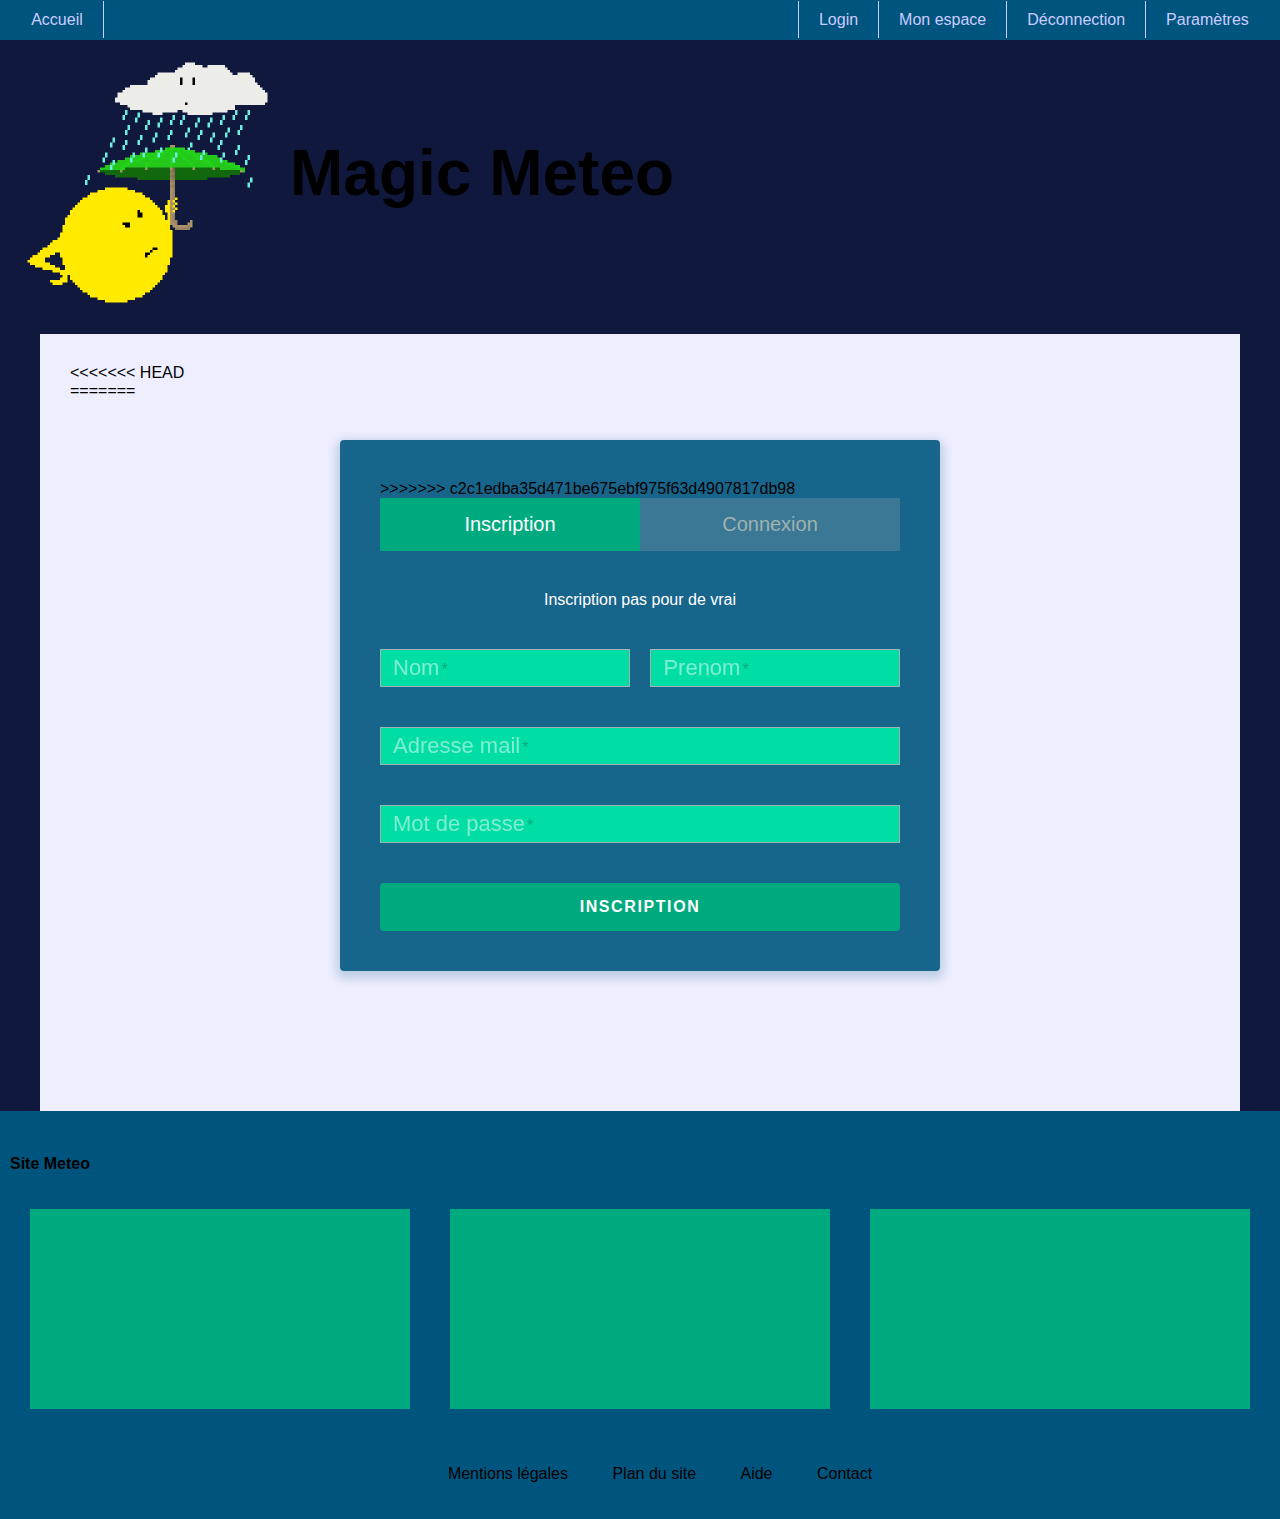
==== login.html @ 77075fa2 "js background" ====
<!DOCTYPE html>
<html>
    <head>
        <meta charset="utf-8">
        <link href='css/style.css' rel='stylesheet' type='text/css'>
        <title>Magic Meteo</title>
        
        
    </head>
    <body>
        <header>
            <nav class="topNavbar">
                <ul>
                    <li><a href="index.html">Accueil</a></li>
                    <li><a href="login.html">Login</a>
                        <form class="loginForm" method="post" action="">
                            <label for="user">Utilisateur</label>
                            <input id="user" type="text" name="user" placeholder="Votre identifiant">
                            <label for="password">Mot de passe</label>
                            <input id="password" type="password" name="password" placeholder="Votre mot de passe">
                            <input type="submit" value="OK">
                        </form>
                    </li>
                    <li><a href="user.html">Mon espace</a></li>
                    <li><a href="index.html">Déconnection</a></li>
                    <li><a href="#">Paramètres</a></li>
                </ul>
            </nav>
            <div class="headerContent">
                <div class="headerLogo"><a href="index.html"><img src='img/logo-meteo.png' alt='logo Magic Meteo'></a></div>
                <div class="headerTitle"><h1>Magic Meteo</h1></div>
            </div>
        </header>
        <section class="container">
<<<<<<< HEAD
            <div class="contentPage"> 
                <div class="form1">
=======
            <div class="contentPage loginContentPage"> 
                <div class="form">
>>>>>>> c2c1edba35d471be675ebf975f63d4907817db98
                    <ul class="tab_group">
                        <li id="inscription" class="tab active"><a>Inscription</a></li>
                        <li id="connexion"><a>Connexion</a></li>
                    </ul>
                    <div class=""tab_content>
                        <div id="signUp">
                            <h1>Inscription pas pour de vrai</h1>
                            <form action="" method="post">
                                <div class="top_row">
                                    <div class="field_wrap">
                                        <label>Nom<span class="req">*</span></label>
                                        <input type="text" required autocomplete="off"/>
                                    </div>
                                    <div class="field_wrap">
                                        <label>Prenom<span class="req">*</span></label>
                                        <input type="text" required autocomplete="off" />
                                    </div>
                                </div>
                                <div class="field_wrap">
                                   <label>Adresse mail<span class="req">*</span>
                                    </label>
                                    <input type="email"required autocomplete="off"/>
                                </div>
                                <div class="field_wrap">
                                    <label>Mot de passe<span class="req">*</span></label>
                                    <input type="text" required autocomplete="off" />
                                </div>
                                <input type="submit" class="button button_block" value="Inscription">
                            </form>
                        </div>
                        <div id="logIn">
                            <h1>Connection pas pour de vrai</h1>
                            <form action="" method="post">
                                <div class="field_wrap">
                                    <label>Adresse mail<span class="req">*</span></label>
                                    <input>
                                </div>
                                <div class="field_wrap">
                                    <label>Mot de passe<span class="req">*</span></label>
                                    <input>
                                </div>

                                <p class="oubli"><a href="#">mot de passe oublié?</a></p>

                                <input class="button button_block" type="submit" value="Connexion">
                                
                            </form>
                        </div>
                    </div>
                </div>

            </div>
        </section>
        
        <footer>

            <div class="footerHead">    

                <div class="footerLogo"><img src=""></div>
                <div class="footerTitle"><h3>Site Meteo</h3></div>
            </div>

            <div class="footerContent">
                <div class="footer"></div>
                <div class="footer"></div>
                <div class="footer"></div>
            </div>


            <div class="footerFooter">
                <nav class="menuFooter">
                    <ul>
                        <li><a href="">Mentions légales</a></li>
                        <li><a href="">Plan du site</a></li>
                        <li><a href="">Aide</a></li>
                        <li><a href="">Contact</a></li>
                    </ul>
                </nav>
            </div>


        </footer>
        
        <script type="text/javascript" src="js/background.js"></script>
        <script type="text/javascript" src="js/script.js"></script>
        <script type="text/javascript" src="js/login.js"></script>
        
    </body>
<script src="js/script.js"></script>
</html>
---- css/style.css ----
@charset "UTF-8";
/*navbars*/
/*polices*/
/*boutons*/
/*fond body*/
/*palette couleurs*/
/*formatage du contenu*/
/*variables login Content*/
buttons, input[type=submit], #geoLocButton {
  border-radius: 5px;
  background-color: #00aa7f;
  color: #32324c;
  padding: 8px;
  border: none;
  cursor: pointer;
}

buttons:hover,
input[type=submit]:hover,
#geoLocButton:hover {
  background-color: #36edbe;
}

* {
  box-sizing: border-box;
  font-family: arial;
  font-size: 16px;
}

body {
  margin: 0;
}

/*header*/
.topNavbar {
  width: 100%;
  margin: 0;
  margin-top: 0;
}
.topNavbar ul {
  background-color: #00557f;
  padding: 0.7em;
  margin: 0;
  display: flex;
  list-style-type: none;
  justify-content: flex-end;
}
.topNavbar ul li:first-child {
  margin-right: auto;
}
.topNavbar ul li:first-child a {
  border-left: none;
  border-right: 1px solid #ccf;
}
.topNavbar ul li a {
  color: #ccf;
  padding: 10px 20px;
  margin: 5px 0;
  border-left: 1px solid #ccf;
  text-decoration: none;
}
.topNavbar ul li form {
  position: absolute;
  top: 3.6em;
  right: 35em;
  background-color: #00557f;
  padding: 5px;
  font-size: 0.7em;
  border-bottom-left-radius: 6px;
  border-bottom-right-radius: 6px;
  display: none;
}
.topNavbar ul li form label,
.topNavbar ul li form input {
  display: block;
  margin: 6px 5px;
}
.topNavbar ul li form input[type=submit] {
  position: relative;
  left: 70%;
}
.topNavbar ul li form span {
  display: block;
  margin: 5px 0 8px 0;
  text-align: right;
}
.topNavbar ul li form span a {
  border: 1px solid #ccf;
  padding: 3px;
}
.topNavbar ul li:nth-child(2):hover form {
  display: block;
}

/*bannière */
.headerContent {
  width: 1300px;
  display: flex;
  justify-content: flex-start;
  margin: 0 auto;
}
.headerContent .headerTitle h1 {
  margin: 1.5em 0;
  font-size: 4em;
}
.headerContent .headerLogo img {
  width: 250px;
  height: auto;
  margin: 20px;
}

/*conteneur principal page*/
.container {
  background-color: #eef;
  width: 1200px;
  margin: 0 auto;
  padding: 30px 30px 100px 30px;
}

/*recherche simple - conteneur principal*/
.simpleSearch {
  display: flex;
  width: 90%;
  margin: 0 auto 20px auto;
  background-color: #fff;
  padding: 20px;
  border-radius: 8px;
  box-shadow: 2px 2px 10px #0003;
}
.simpleSearch .simpleSearchForm {
  background-color: #ccf;
  width: 200px;
  padding: 10px;
}
.simpleSearch .simpleSearchForm form input, .simpleSearch .simpleSearchForm form label {
  width: 100%;
  margin: 10px 0;
}
.simpleSearch .tab_wrapper {
  display: flex;
  width: 100%;
}
.simpleSearch .tab_wrapper .tab {
  flex: 1;
  background-color: #eee;
  margin: 0 2px;
  border: 1px solid #ccc;
  border-radius: 3px;
  cursor: pointer;
}
.simpleSearch .tab_wrapper .tab h6 {
  display: block;
  border-bottom: 1px solid #bbb;
  margin: 0;
  padding: 3px;
  text-align: center;
}
.simpleSearch .tab_wrapper .tab .tab-body {
  border-bottom: 1px solid #bbb;
  padding: 15px;
}
.simpleSearch .tab_wrapper .tab .tab-body img {
  width: 80px;
  display: block;
  margin: 0 auto;
}
.simpleSearch .tab_wrapper .tab span {
  display: block;
  text-align: center;
  padding: 3px 0;
}
.simpleSearch .tab_wrapper .tab .tmpMax {
  color: red;
  border-bottom: 1px solid #bbb;
}
.simpleSearch .tab_wrapper .tab .tmpMin {
  color: blue;
}
.simpleSearch .tab_wrapper .tab:hover, .simpleSearch .tab_wrapper .active {
  box-shadow: 0 4px 8px #000a;
  flex: 1.5;
}

/*details recherche simple*/
.simpleSearchDetails {
  background-color: #fff;
  border-radius: 8px;
  box-shadow: 2px 2px 10px #0003;
  padding: 20px;
  width: 90%;
  margin: 0 auto;
}
.simpleSearchDetails .detailsHeader {
  display: block;
}
.simpleSearchDetails .detailsHeader h5 {
  padding: 5px 0;
  margin: 0;
  font-size: 1.5em;
}
.simpleSearchDetails .detailsWrapper {
  display: flex;
}
.simpleSearchDetails .detailsWrapper .dayPart {
  background-color: #00557f;
  flex: 20%;
  margin: 0 2px;
  border-radius: 4px;
  cursor: pointer;
}
.simpleSearchDetails .detailsWrapper .dayPart h6 {
  text-align: center;
}
.simpleSearchDetails .detailsWrapper .dayPart .icone {
  padding: 10px 0;
}
.simpleSearchDetails .detailsWrapper .dayPart .icone img {
  width: 80px;
  display: block;
  margin: 0 auto;
}
.simpleSearchDetails .detailsWrapper .dayPart .details {
  visibility: hidden;
}
.simpleSearchDetails .detailsWrapper .dayPart .detailsTmp {
  display: flex;
  justify-content: space-between;
  padding: 10px 0;
}
.simpleSearchDetails .detailsWrapper .dayPart .detailsTmp span {
  background-color: #fff9;
  font-weight: bold;
  padding: 8px;
  margin: 0 6px;
  border-radius: 20px;
}
.simpleSearchDetails .detailsWrapper .dayPart .detailsTmp .detailsMaxTmp {
  color: red;
}
.simpleSearchDetails .detailsWrapper .dayPart .detailsTmp .detailsMinTmp {
  color: blue;
}
.simpleSearchDetails .detailsWrapper .active {
  background-color: #00aa7f;
  flex: 60%;
  box-shadow: 0 4px 8px #000b;
}
.simpleSearchDetails .detailsWrapper .active .icone img {
  width: 100px;
}
.simpleSearchDetails .detailsWrapper .active .details {
  display: flex;
  visibility: visible;
}
.simpleSearchDetails .detailsWrapper .active .details span {
  flex: 1;
  border-bottom: 1px solid #0005;
  border-top: 1px solid #0005;
  padding: 6px 0;
  text-align: center;
  background-color: #fff2;
}
.simpleSearchDetails .detailsWrapper .active .details span:first-child {
  flex: 1.5;
}
.simpleSearchDetails .detailsWrapper .active .details span + span {
  border-left: 1px solid #0002;
}
.simpleSearchDetails .detailsWrapper h6 {
  padding: 8px 0;
  margin: 0;
  background-color: #fffb;
  border-bottom: 1px solid #000b;
}

/*recherche sur carte - conteneur principal*/
.searchMapCont {
  display: flex;
  margin: 40px auto;
  width: 90%;
  justify-content: space-between;
  background-color: #fff;
  border-radius: 8px;
  padding: 20px;
  box-shadow: 2px 2px 10px #0003;
}

/*formulaire d'options recherche sur carte*/
.searchMap {
  overflow: hidden;
  width: 500px;
  height: 500px;
  position: relative;
}
.searchMap img {
  width: 100%;
  height: 100%;
  position: absolute;
}

.searchMapForm .searchMapOptionsForm {
  background-color: #ccf;
  padding: 20px;
  display: flex;
  flex-direction: column;
  justify-content: space-around;
  height: 100%;
}
.searchMapForm .searchMapOptionsForm label, .searchMapForm .searchMapOptionsForm input {
  display: block;
  width: 100%;
  padding: 8px;
}
.searchMapForm .searchMapOptionsForm .dataTypeSearchCont {
  display: block;
  flex: 1;
}
.searchMapForm .searchMapOptionsForm .dataTypeSearchCont #dataTypeList {
  list-style-type: none;
  padding: 0;
}
.searchMapForm .searchMapOptionsForm .dataTypeSearchCont #dataTypeList a {
  text-decoration: none;
  color: #ccf;
  background-color: #00557f;
  display: block;
  padding: 8px;
  cursor: pointer;
}
.searchMapForm .searchMapOptionsForm .dataTypeSearchCont #dataTypeList li + li > a {
  border-top: 1px solid #ccf;
}
.searchMapForm .searchMapOptionsForm .searchCityCont {
  flex: 1;
  display: block;
}
.searchMapForm .searchMapOptionsForm .searchCityCont input {
  margin: 0 0 5px 0;
}
.searchMapForm .searchMapOptionsForm .searchGeolocCont {
  flex: 1;
  display: flex;
  justify-content: space-around;
  align-items: center;
}
.searchMapForm .searchMapOptionsForm .searchGeolocCont img {
  width: 50px;
  height: 60px;
}
.searchMapForm .searchMapOptionsForm .searchGeolocCont #geoLocButton {
  display: block;
  margin: 0 8px;
}
.searchMapForm .searchMapOptionsForm .submitCont {
  flex: 1;
  display: flex;
  align-items: center;
}

/*actualités*/
.actuContainer {
  display: grid;
  grid-template-columns: 3fr 1fr;
  grid-template-rows: 200px 200px;
  grid-gap: 20px;
  width: 90%;
  margin: 0 auto;
}
.actuContainer .actu {
  position: relative;
  background-color: #fff;
  border-radius: 8px;
  box-shadow: 2px 2px 10px #0003;
  padding: 8px;
}
.actuContainer .actuBig {
  grid-column: 1/4;
  grid-row: 1/3;
  padding: 15px;
  display: flex;
}
.actuContainer .actuBig .actuImg {
  flex: 1.4;
  width: 450px;
  overflow: hidden;
  border-radius: 5px;
}
.actuContainer .actuBig .actuImg img {
  position: relative;
  height: 100%;
  right: calc(100% / 2 - 225px);
}
.actuContainer .actuBig .articleExtrait {
  position: relative;
  flex: 1;
  padding: 20px;
  text-align: justify;
}
.actuContainer .actuSmall {
  grid-column: 4/5;
}
.actuContainer .actuSmall .actuImg {
  height: 100px;
  width: 200px;
  overflow: hidden;
}
.actuContainer .actuSmall .actuImg img {
  position: relative;
}

/*footer*/
footer {
  display: block;
  background-color: #00557f;
  padding: 10px 10px 0 10px;
  width: 100%;
}
footer .footerContent {
  display: flex;
  justify-content: center;
}
footer .footerContent .footer {
  margin: 20px;
  flex: 30%;
  height: 200px;
  background-color: #00aa7f;
}
@media (max-width: 600px) {
  footer .footerContent {
    flex-direction: column;
  }
}
footer .footerFooter {
  display: flex;
  justify-content: center;
}
footer .footerFooter ul li {
  list-style: none;
  display: inline-block;
  font-size: 14px;
  margin: 20px;
}
footer .footerFooter ul li a {
  color: inherit;
  text-decoration: none;
}

/*Login page*/
.loginContentPage {
  /*Design boutons*/
  /*Appartion/disparition*/
}
.loginContentPage a {
  text-decoration: none;
  color: #00aa7f;
  transition: 0.5s ease;
}
.loginContentPage a:hover {
  color: #004433;
}
.loginContentPage .form {
  /*design form*/
  background: rgba(0, 85, 127, 0.9);
  padding: 40px;
  max-width: 600px;
  margin: 40px auto;
  border-radius: 4px;
  box-shadow: 0 4px 10px 4px rgba(0, 85, 127, 0.2);
}
.loginContentPage .tab_group {
  list-style: none;
  padding: 0;
  margin: 0 0 40px 0;
}
.loginContentPage .tab_group:after {
  content: "";
  display: table;
  clear: both;
}
.loginContentPage .tab_group li a {
  display: block;
  text-decoration: none;
  padding: 15px;
  background: rgba(160, 179, 176, 0.25);
  color: #a0b3b0;
  font-size: 20px;
  float: left;
  width: 50%;
  text-align: center;
  cursor: pointer;
  transition: 0.5s ease;
}
.loginContentPage .tab_group li a:hover {
  background: #00dda5;
  color: #ffffff;
}
.loginContentPage .tab_group .active a {
  background: #00aa7f;
  color: #ffffff;
}
.loginContentPage .tab_content > div:last-child {
  display: none;
}
.loginContentPage h1 {
  text-align: center;
  color: #ffffff;
  font-weight: 300;
  margin: 0 0 40px;
}
.loginContentPage label {
  position: absolute;
  transform: translateY(6px);
  left: 13px;
  color: rgba(255, 255, 255, 0.5);
  transition: all 0.25s ease;
  -webkit-backface-visibility: hidden;
  pointer-events: none;
  font-size: 22px;
}
.loginContentPage label .req {
  margin: 2px;
  color: #00aa7f;
}
.loginContentPage label.active {
  transform: translateY(50px);
  left: 2px;
  font-size: 14px;
}
.loginContentPage label.active .req {
  opacity: 0;
}
.loginContentPage label.highlight {
  color: #ffffff;
}
.loginContentPage input, .loginContentPage textarea {
  font-size: 22px;
  display: block;
  width: 100%;
  height: 100%;
  padding: 5px 10px;
  background: #00dda5;
  background-image: none;
  border: 1px solid #a0b3b0;
  color: #ffffff;
  border-radius: 0;
  transition: border-color 0.25s ease, box-shadow 0.25s ease;
}
.loginContentPage input:focus, .loginContentPage textarea:focus {
  outline: 0;
  border-color: #bc7d00;
}
.loginContentPage textarea {
  border: 2px solid #a0b3b0;
  resize: vertical;
}
.loginContentPage .field_wrap {
  position: relative;
  margin-bottom: 40px;
}
.loginContentPage .top_row:after {
  content: "";
  display: table;
  clear: both;
}
.loginContentPage .top_row > div {
  float: left;
  width: 48%;
  margin-right: 4%;
}
.loginContentPage .top_row > div:last-child {
  margin: 0;
}
.loginContentPage .button {
  border: 0;
  outline: none;
  border-radius: 4px;
  padding: 15px 0;
  font-size: 1rem;
  font-weight: 600;
  text-transform: uppercase;
  letter-spacing: 0.1em;
  background: #00aa7f;
  color: #ffffff;
  transition: all 0.5s ease;
  -webkit-appearance: none;
  cursor: pointer;
}
.loginContentPage .button:hover, .loginContentPage .button:focus {
  background: #004433;
}
.loginContentPage .button_block {
  display: block;
  width: 100%;
}
.loginContentPage .oubli {
  margin-top: -20px;
  text-align: right;
}
.loginContentPage #signUp {
  display: block;
}
.loginContentPage #logIn {
  display: none;
}

/*# sourceMappingURL=style.css.map */
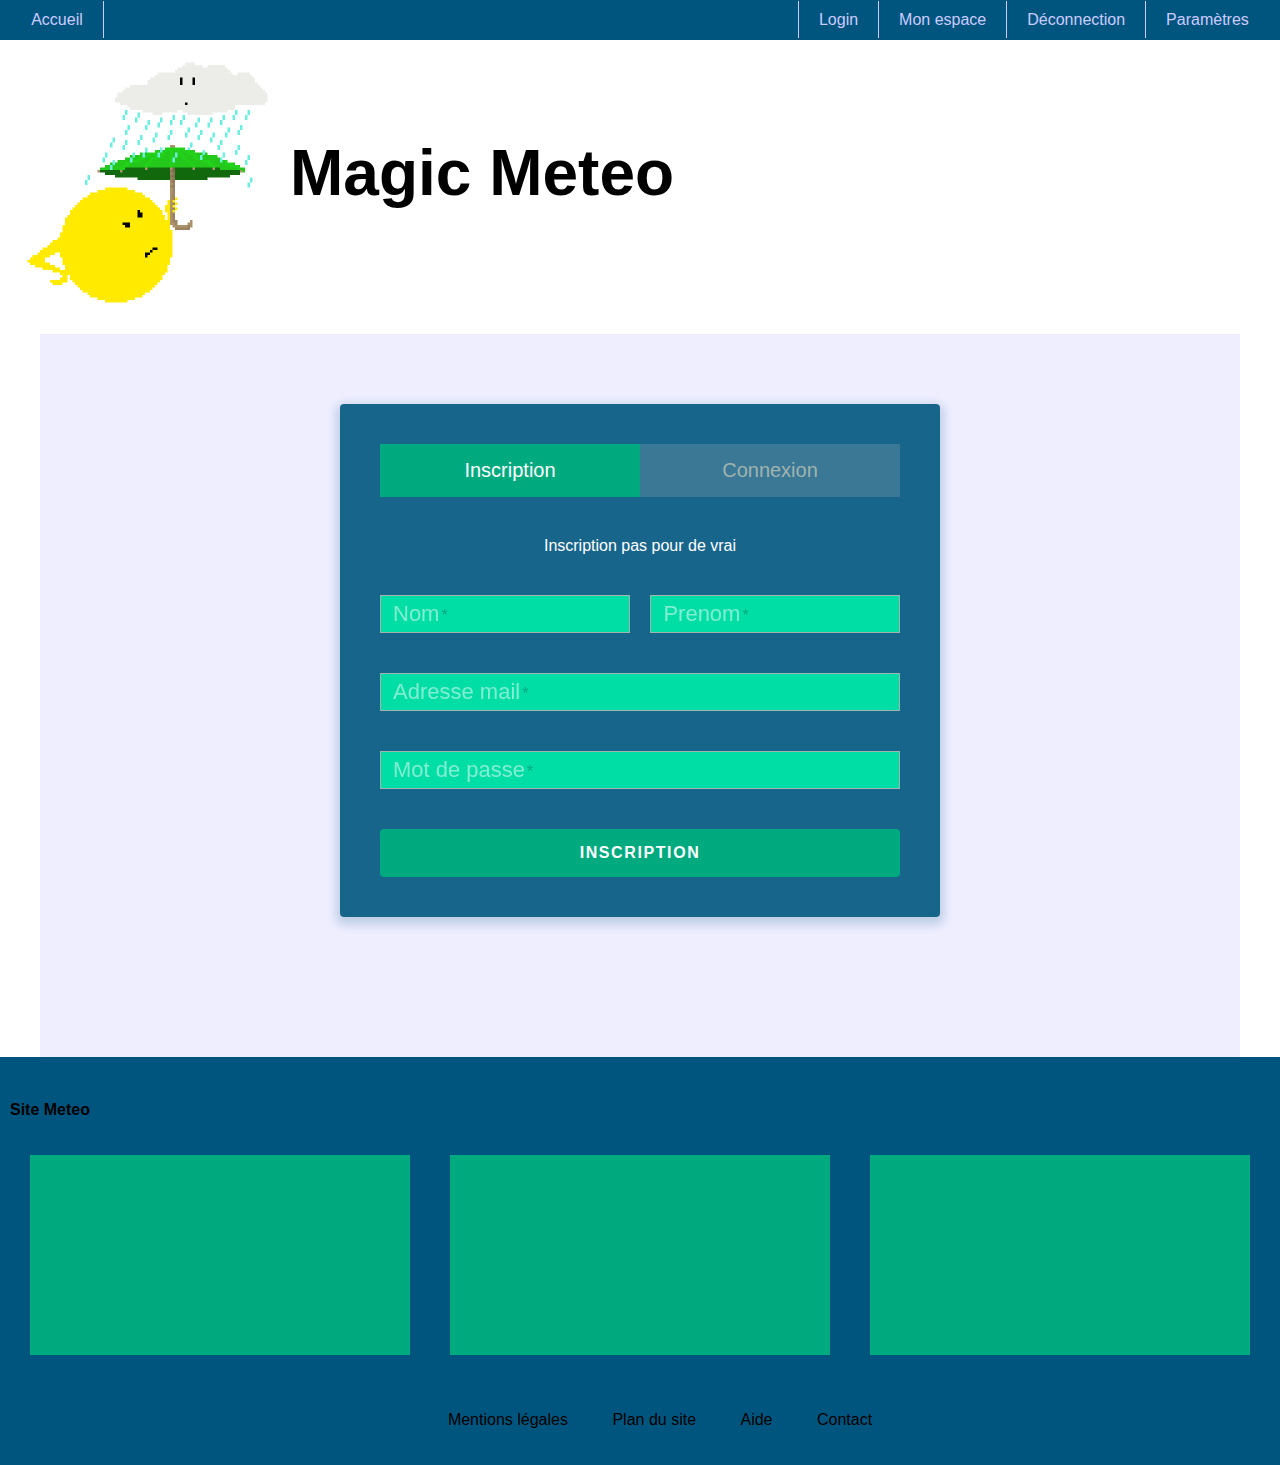
==== commit 94f3a672: "affichage resultats sur carte" ====
--- a/login.html
+++ b/login.html
@@ -32,15 +32,10 @@
             </div>
         </header>
         <section class="container">
-<<<<<<< HEAD
-            <div class="contentPage"> 
-                <div class="form1">
-=======
             <div class="contentPage loginContentPage"> 
                 <div class="form">
->>>>>>> c2c1edba35d471be675ebf975f63d4907817db98
                     <ul class="tab_group">
-                        <li id="inscription" class="tab active"><a>Inscription</a></li>
+                        <li id="inscription" class="active"><a>Inscription</a></li>
                         <li id="connexion"><a>Connexion</a></li>
                     </ul>
                     <div class=""tab_content>
@@ -121,11 +116,10 @@
 
 
         </footer>
+    
         
-        <script type="text/javascript" src="js/background.js"></script>
-        <script type="text/javascript" src="js/script.js"></script>
         <script type="text/javascript" src="js/login.js"></script>
         
     </body>
-<script src="js/script.js"></script>
+<!--<script src="js/script.js"></script>-->
 </html>
--- a/css/style.css
+++ b/css/style.css
@@ -3,6 +3,7 @@
 /*polices*/
 /*boutons*/
 /*fond body*/
+/*bleu font carte*/
 /*palette couleurs*/
 /*formatage du contenu*/
 /*variables login Content*/
@@ -291,11 +292,66 @@
   width: 500px;
   height: 500px;
   position: relative;
+  background-color: #bcf;
 }
 .searchMap img {
   width: 100%;
   height: 100%;
   position: absolute;
+}
+.searchMap .dataGridCont {
+  position: absolute;
+  width: 100%;
+  height: 100%;
+  display: Grid;
+  grid-template-columns: 1fr 1fr 1fr 1fr;
+  grid-template-rows: 1fr 1fr 1fr 1fr;
+}
+.searchMap .dataGridCont .dataGrid {
+  position: relative;
+}
+.searchMap .dataGridCont .dataGrid .prevGrid img {
+  width: 50px;
+  height: 50px;
+  position: relative;
+  top: 25px;
+  margin: 0 auto;
+  display: block;
+}
+.searchMap .dataGridCont .dataGrid .tempGrid {
+  display: none;
+}
+.searchMap .dataGridCont .dataGrid .tempGrid .tmpVal {
+  font-size: 1.3em;
+  font-weight: bold;
+  color: #66a;
+  margin: 20px auto;
+  display: block;
+  width: 30px;
+  background-color: #fff9;
+  border-radius: 8px;
+  box-shadow: 0 0 10px #fff;
+  text-align: center;
+}
+.searchMap .dataGridCont .dataGrid .windGrid {
+  display: none;
+  justify-content: space-around;
+  width: 50%;
+  height: 100%;
+  align-items: center;
+  margin: 0 auto;
+}
+.searchMap .dataGridCont .dataGrid .windGrid img {
+  width: 40px;
+  height: 40px;
+  display: block;
+  position: relative;
+}
+.searchMap .dataGridCont .dataGrid .windGrid .windVal {
+  display: inline-block;
+  position: relative;
+  font-size: 1.2em;
+  color: #00b;
 }
 
 .searchMapForm .searchMapOptionsForm {
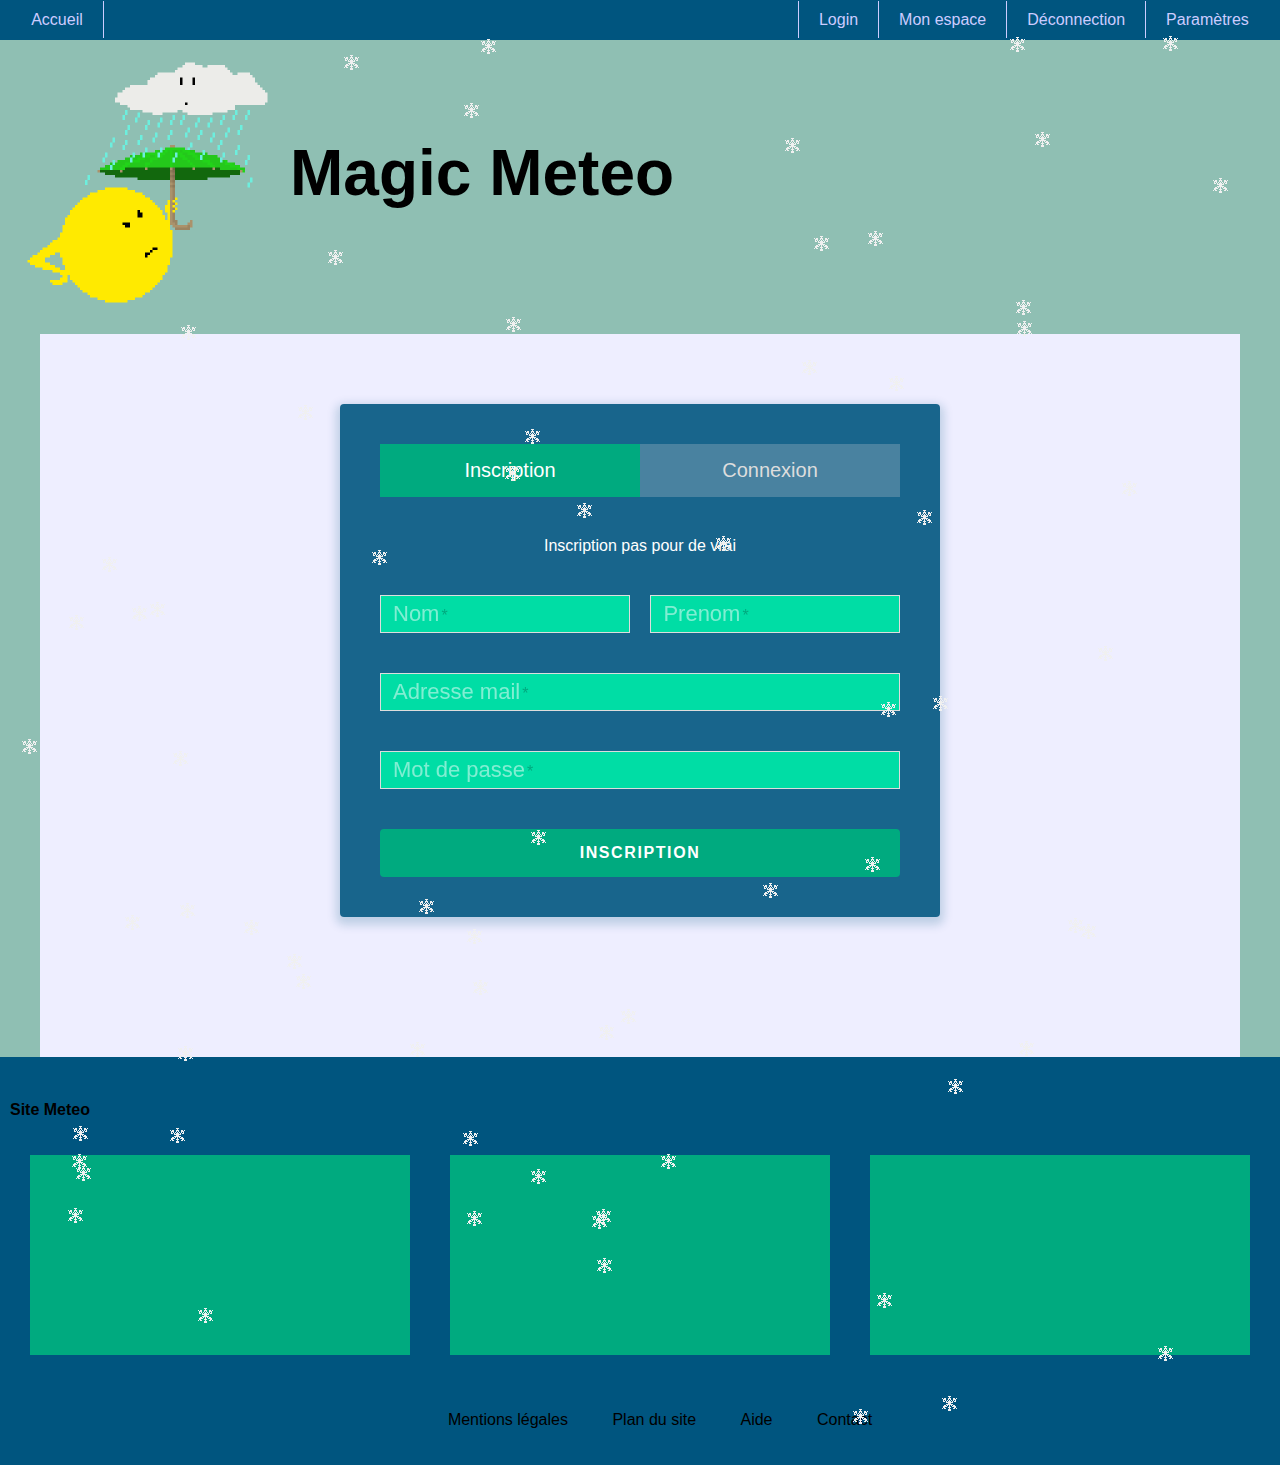
==== commit 9c03fd72: "js background" ====
--- a/login.html
+++ b/login.html
@@ -32,10 +32,11 @@
             </div>
         </header>
         <section class="container">
+
             <div class="contentPage loginContentPage"> 
                 <div class="form">
                     <ul class="tab_group">
-                        <li id="inscription" class="active"><a>Inscription</a></li>
+                        <li id="inscription" class="tab active"><a>Inscription</a></li>
                         <li id="connexion"><a>Connexion</a></li>
                     </ul>
                     <div class=""tab_content>
@@ -116,10 +117,11 @@
 
 
         </footer>
-    
         
+        <script type="text/javascript" src="js/background.js"></script>
+        <script type="text/javascript" src="js/script.js"></script>
         <script type="text/javascript" src="js/login.js"></script>
         
     </body>
-<!--<script src="js/script.js"></script>-->
+<script src="js/script.js"></script>
 </html>
--- a/css/style.css
+++ b/css/style.css
@@ -1,10 +1,11 @@
 @charset "UTF-8";
+/*palette couleurs*/
 /*navbars*/
 /*polices*/
 /*boutons*/
-/*fond body*/
+/*fond content body*/
 /*bleu font carte*/
-/*palette couleurs*/
+/*footer colors*/
 /*formatage du contenu*/
 /*variables login Content*/
 buttons, input[type=submit], #geoLocButton {
@@ -14,12 +15,13 @@
   padding: 8px;
   border: none;
   cursor: pointer;
+  font-weight: bold;
 }
 
 buttons:hover,
 input[type=submit]:hover,
 #geoLocButton:hover {
-  background-color: #36edbe;
+  background-color: #00dda5;
 }
 
 * {
@@ -52,6 +54,10 @@
 .topNavbar ul li:first-child a {
   border-left: none;
   border-right: 1px solid #ccf;
+}
+.topNavbar ul li a:hover {
+  background-color: #0099e5;
+  color: #32324c;
 }
 .topNavbar ul li a {
   color: #ccf;
@@ -70,6 +76,7 @@
   border-bottom-left-radius: 6px;
   border-bottom-right-radius: 6px;
   display: none;
+  color: #ccf;
 }
 .topNavbar ul li form label,
 .topNavbar ul li form input {
@@ -292,7 +299,7 @@
   width: 500px;
   height: 500px;
   position: relative;
-  background-color: #bcf;
+  background-color: #cdf;
 }
 .searchMap img {
   width: 100%;
@@ -385,6 +392,10 @@
 }
 .searchMapForm .searchMapOptionsForm .dataTypeSearchCont #dataTypeList li + li > a {
   border-top: 1px solid #ccf;
+}
+.searchMapForm .searchMapOptionsForm .dataTypeSearchCont #dataTypeList a:hover {
+  background-color: #0099e5;
+  color: #32324c;
 }
 .searchMapForm .searchMapOptionsForm .searchCityCont {
   flex: 1;
@@ -537,8 +548,8 @@
   display: block;
   text-decoration: none;
   padding: 15px;
-  background: rgba(160, 179, 176, 0.25);
-  color: #a0b3b0;
+  background: rgba(221, 221, 221, 0.25);
+  color: #ddd;
   font-size: 20px;
   float: left;
   width: 50%;
@@ -596,7 +607,7 @@
   padding: 5px 10px;
   background: #00dda5;
   background-image: none;
-  border: 1px solid #a0b3b0;
+  border: 1px solid #ddd;
   color: #ffffff;
   border-radius: 0;
   transition: border-color 0.25s ease, box-shadow 0.25s ease;
@@ -606,7 +617,7 @@
   border-color: #bc7d00;
 }
 .loginContentPage textarea {
-  border: 2px solid #a0b3b0;
+  border: 2px solid #ddd;
   resize: vertical;
 }
 .loginContentPage .field_wrap {
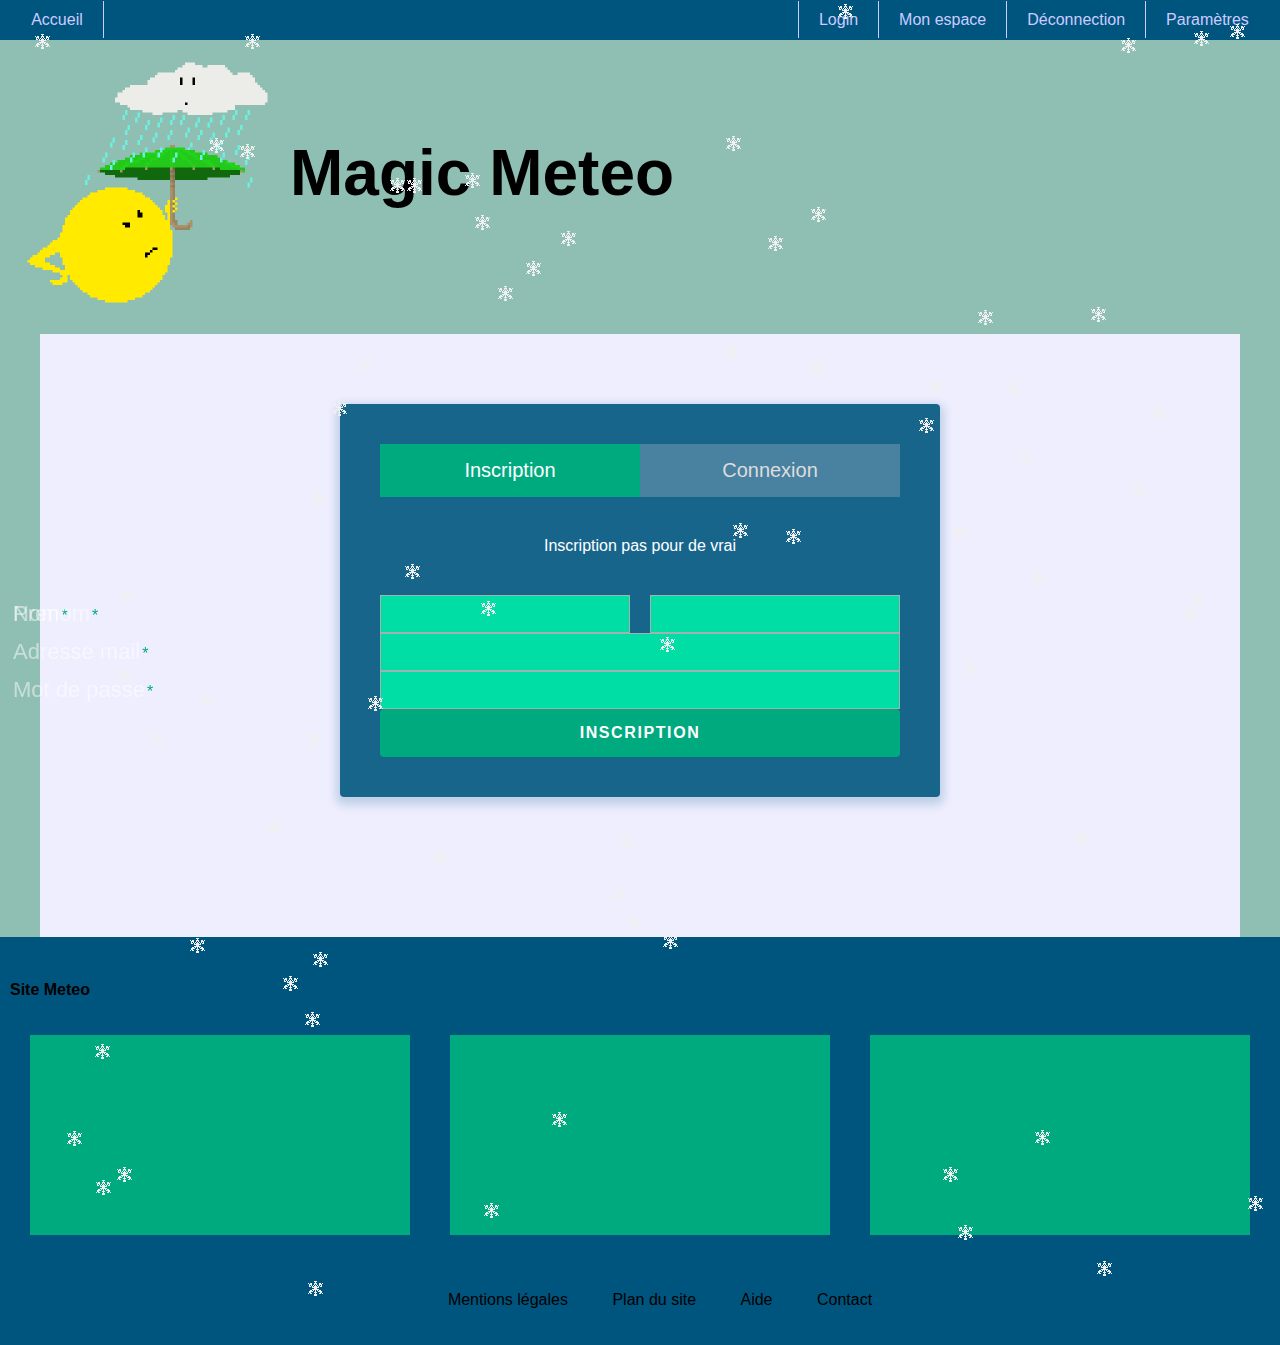
==== commit 1d8f24d0: "fic conflit - merge background+nobootstrap" ====
--- a/login.html
+++ b/login.html
@@ -36,7 +36,7 @@
             <div class="contentPage loginContentPage"> 
                 <div class="form">
                     <ul class="tab_group">
-                        <li id="inscription" class="tab active"><a>Inscription</a></li>
+                        <li id="inscription" class="active"><a>Inscription</a></li>
                         <li id="connexion"><a>Connexion</a></li>
                     </ul>
                     <div class=""tab_content>
@@ -119,9 +119,7 @@
         </footer>
         
         <script type="text/javascript" src="js/background.js"></script>
-        <script type="text/javascript" src="js/script.js"></script>
         <script type="text/javascript" src="js/login.js"></script>
         
     </body>
-<script src="js/script.js"></script>
 </html>
--- a/css/style.css
+++ b/css/style.css
@@ -281,6 +281,12 @@
   border-bottom: 1px solid #000b;
 }
 
+/*Recherche Simple*/
+.tab {
+  border: 1px solid #bc7d00;
+  display: block;
+}
+
 /*recherche sur carte - conteneur principal*/
 .searchMapCont {
   display: flex;
@@ -620,7 +626,24 @@
   border: 2px solid #ddd;
   resize: vertical;
 }
-.loginContentPage .field_wrap {
+.loginContentPage input, .loginContentPage textarea {
+  font-size: 22px;
+  display: block;
+  width: 100%;
+  height: 100%;
+  padding: 5px 10px;
+  background: #00dda5;
+  background-image: none;
+  border: 1px solid #a0b3b0;
+  color: #ffffff;
+  border-radius: 0;
+  transition: border-color 0.25s ease, box-shadow 0.25s ease;
+}
+.loginContentPage input:focus, .loginContentPage textarea:focus {
+  outline: 0;
+  border-color: #bc7d00;
+}
+.loginContentPage input .field_wrap, .loginContentPage textarea .field_wrap {
   position: relative;
   margin-bottom: 40px;
 }
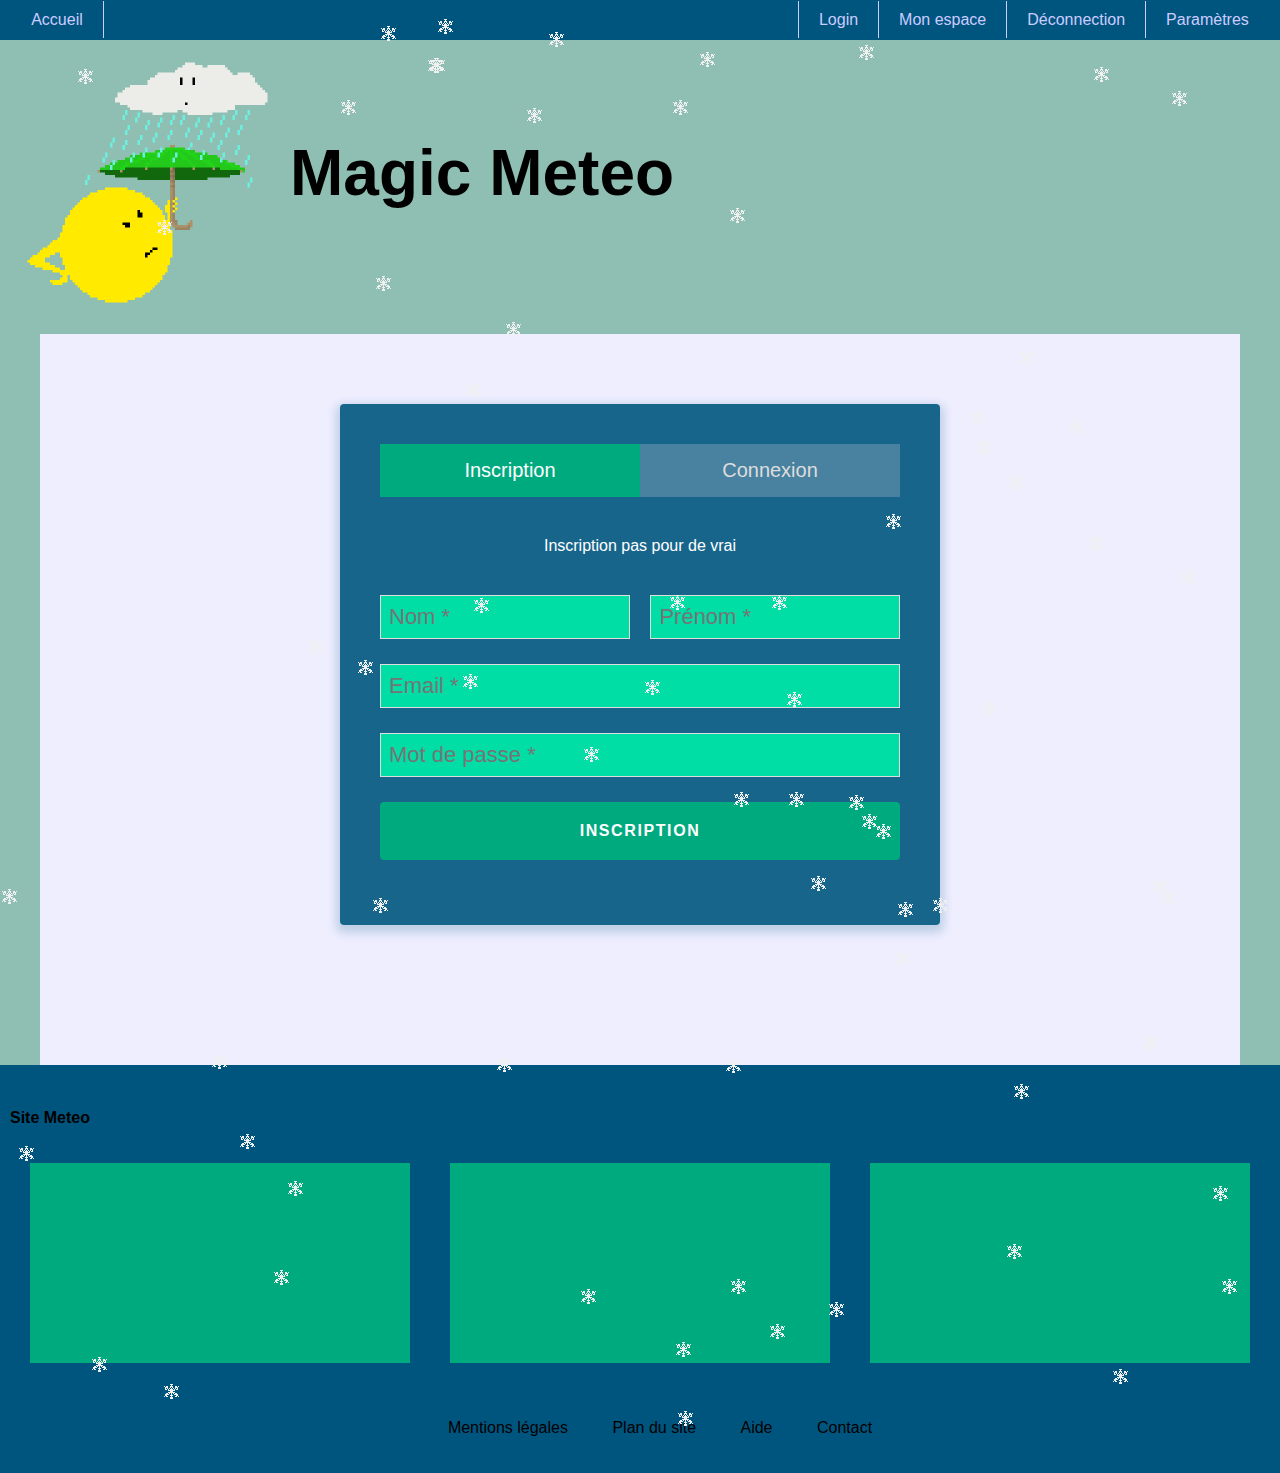
==== commit d1ed9767: "corrections sur login page (html/css)" ====
--- a/login.html
+++ b/login.html
@@ -39,42 +39,35 @@
                         <li id="inscription" class="active"><a>Inscription</a></li>
                         <li id="connexion"><a>Connexion</a></li>
                     </ul>
-                    <div class=""tab_content>
+                    <div class="tab_content">
                         <div id="signUp">
                             <h1>Inscription pas pour de vrai</h1>
                             <form action="" method="post">
                                 <div class="top_row">
                                     <div class="field_wrap">
-                                        <label>Nom<span class="req">*</span></label>
-                                        <input type="text" required autocomplete="off"/>
+                                        <input type="text" required autocomplete="off" placeholder="Nom *"/>
                                     </div>
                                     <div class="field_wrap">
-                                        <label>Prenom<span class="req">*</span></label>
-                                        <input type="text" required autocomplete="off" />
+                                        <input type="text" required autocomplete="off" placeholder="Prénom *"/>
                                     </div>
                                 </div>
                                 <div class="field_wrap">
-                                   <label>Adresse mail<span class="req">*</span>
-                                    </label>
-                                    <input type="email"required autocomplete="off"/>
+                                    <input type="email"required autocomplete="off" placeholder="Email *"/>
                                 </div>
                                 <div class="field_wrap">
-                                    <label>Mot de passe<span class="req">*</span></label>
-                                    <input type="text" required autocomplete="off" />
+                                    <input type="text" required autocomplete="off" placeholder="Mot de passe *"/>
                                 </div>
                                 <input type="submit" class="button button_block" value="Inscription">
                             </form>
                         </div>
                         <div id="logIn">
-                            <h1>Connection pas pour de vrai</h1>
+                            <h1>Connexion pas pour de vrai</h1>
                             <form action="" method="post">
                                 <div class="field_wrap">
-                                    <label>Adresse mail<span class="req">*</span></label>
-                                    <input>
+                                    <input type="email" placeholder="Adresse eMail *">
                                 </div>
                                 <div class="field_wrap">
-                                    <label>Mot de passe<span class="req">*</span></label>
-                                    <input>
+                                    <input type="password" placeholder="Mot de passe *">
                                 </div>
 
                                 <p class="oubli"><a href="#">mot de passe oublié?</a></p>
--- a/css/style.css
+++ b/css/style.css
@@ -540,6 +540,13 @@
   border-radius: 4px;
   box-shadow: 0 4px 10px 4px rgba(0, 85, 127, 0.2);
 }
+.loginContentPage .form form input {
+  margin-bottom: 25px;
+  padding: 8px;
+}
+.loginContentPage .form form input[type=submit] {
+  padding: 20px;
+}
 .loginContentPage .tab_group {
   list-style: none;
   padding: 0;
@@ -602,10 +609,7 @@
 .loginContentPage label.active .req {
   opacity: 0;
 }
-.loginContentPage label.highlight {
-  color: #ffffff;
-}
-.loginContentPage input, .loginContentPage textarea {
+.loginContentPage input {
   font-size: 22px;
   display: block;
   width: 100%;
@@ -618,32 +622,23 @@
   border-radius: 0;
   transition: border-color 0.25s ease, box-shadow 0.25s ease;
 }
-.loginContentPage input:focus, .loginContentPage textarea:focus {
+.loginContentPage input:focus {
   outline: 0;
   border-color: #bc7d00;
 }
-.loginContentPage textarea {
-  border: 2px solid #ddd;
-  resize: vertical;
-}
-.loginContentPage input, .loginContentPage textarea {
+.loginContentPage input {
   font-size: 22px;
   display: block;
-  width: 100%;
-  height: 100%;
   padding: 5px 10px;
   background: #00dda5;
-  background-image: none;
-  border: 1px solid #a0b3b0;
+  border: 1px solid #ddd;
   color: #ffffff;
-  border-radius: 0;
   transition: border-color 0.25s ease, box-shadow 0.25s ease;
 }
-.loginContentPage input:focus, .loginContentPage textarea:focus {
-  outline: 0;
+.loginContentPage input:focus {
   border-color: #bc7d00;
 }
-.loginContentPage input .field_wrap, .loginContentPage textarea .field_wrap {
+.loginContentPage input .field_wrap {
   position: relative;
   margin-bottom: 40px;
 }
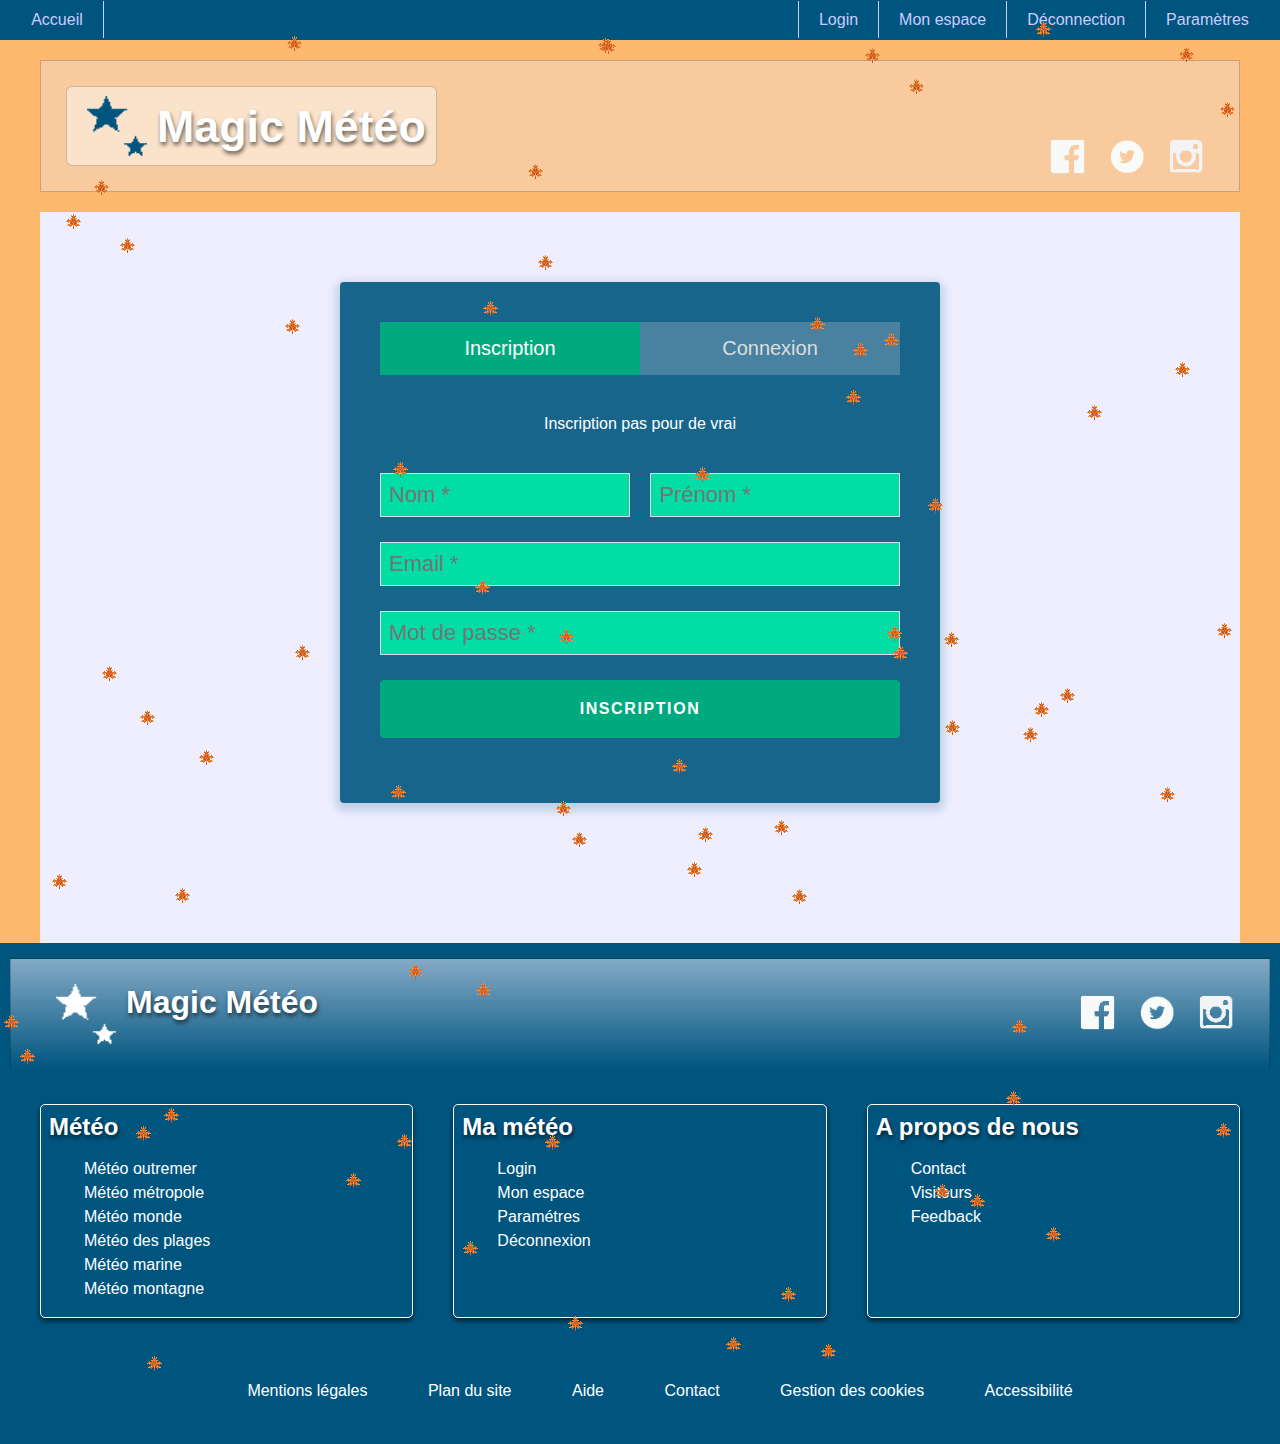
==== commit ce6c03b3: "header et footer fixed" ====
--- a/login.html
+++ b/login.html
@@ -27,8 +27,12 @@
                 </ul>
             </nav>
             <div class="headerContent">
-                <div class="headerLogo"><a href="index.html"><img src='img/logo-meteo.png' alt='logo Magic Meteo'></a></div>
-                <div class="headerTitle"><h1>Magic Meteo</h1></div>
+                <a href="index.html"><div class="headerTitle"><img src="img/picto_etoiles.png"><h1>Magic Météo</h1></div></a>
+                <div class="logosRS">
+                    <a href="https://facebook.com" target="_blank"><img src="img/logoFB.png"></a>
+                    <a href="https://twitter.com" target="_blank"><img src="img/logoTwitter.png"></a>
+                    <a href="https://www.instagram.com" target="_blank"><img src="img/logoInsta.png"></a>
+                </div>
             </div>
         </header>
         <section class="container">
@@ -85,30 +89,66 @@
         <footer>
 
             <div class="footerHead">    
-
-                <div class="footerLogo"><img src=""></div>
-                <div class="footerTitle"><h3>Site Meteo</h3></div>
+                
+                <a href="index.html"><div class="footerLogo"><img src="img/picto_etoiles_white.png"><h3>Magic Météo</h3></div></a>
+                <div class="logosRS">
+                    <a href="https://facebook.com" target="_blank"><img src="img/logoFB.png"></a>
+                    <a href="https://twitter.com" target="_blank"><img src="img/logoTwitter.png"></a>
+                    <a href="https://www.instagram.com" target="_blank"><img src="img/logoInsta.png"></a>
+                </div>
             </div>
 
             <div class="footerContent">
-                <div class="footer"></div>
-                <div class="footer"></div>
-                <div class="footer"></div>
+                <div class="footer">
+                    <h5>Météo</h5>
+                    <ul>
+                        <li><a href="">Météo outremer</a></li>
+                        <li><a href="">Météo métropole</a></li>
+                        <li><a href="">Météo monde</a></li>
+                        <li><a href="">Météo des plages</a></li>
+                        <li><a href="">Météo marine</a></li>
+                        <li><a href="">Météo montagne</a></li>
+                        
+                        
+                        
+                    </ul>
+                </div>
+                <div class="footer">
+                    <h5>Ma météo</h5>
+                    <ul>
+                        <li><a href="">Login</a></li>
+                        <li><a href="">Mon espace</a></li>
+                        <li><a href="">Paramétres</li>
+                        <li><a href="">Déconnexion</a></li>
+                        
+                    </ul>
+                </div>
+                <div class="footer">
+                    <h5>A propos de nous</h5>
+                    <ul>
+                        <li><a href="">Contact</a></li>
+                        <li><a href="">Visiteurs</a></li>
+                        <li><a href="">Feedback</a></li>
+                        
+                    </ul>
+                </div>
+                
             </div>
 
 
             <div class="footerFooter">
+
                 <nav class="menuFooter">
                     <ul>
                         <li><a href="">Mentions légales</a></li>
                         <li><a href="">Plan du site</a></li>
                         <li><a href="">Aide</a></li>
                         <li><a href="">Contact</a></li>
+                        <li><a href="">Gestion des cookies</a></li>
+                        <li><a href="">Accessibilité</a></li>
                     </ul>
                 </nav>
             </div>
-
-
         </footer>
         
         <script type="text/javascript" src="js/background.js"></script>
--- a/css/style.css
+++ b/css/style.css
@@ -34,6 +34,10 @@
   margin: 0;
 }
 
+a {
+  text-decoration: none;
+}
+
 /*header*/
 .topNavbar {
   width: 100%;
@@ -102,19 +106,46 @@
 
 /*bannière */
 .headerContent {
-  width: 1300px;
-  display: flex;
+  width: 1200px;
+  display: flex;
+  align-items: center;
   justify-content: flex-start;
-  margin: 0 auto;
+  margin: 20px auto;
+  border: 1px solid #0003;
+  padding: 25px;
+  background-image: url("img/headerBG.png");
+  background-size: cover;
+  background-color: #eef5;
+}
+.headerContent .headerTitle {
+  display: flex;
+  height: 80px;
+  align-items: center;
+  padding: 10px;
+  background-color: #fff7;
+  border-radius: 6px;
+  border: 1px solid #0003;
+}
+.headerContent .headerTitle img {
+  width: 60px;
+  height: 60px;
+  margin: 0 10px;
 }
 .headerContent .headerTitle h1 {
-  margin: 1.5em 0;
-  font-size: 4em;
-}
-.headerContent .headerLogo img {
-  width: 250px;
-  height: auto;
-  margin: 20px;
+  margin: 0;
+  font-size: 2.8em;
+  color: #fff;
+  text-shadow: 1px 3px 4px #0009;
+}
+.headerContent .logosRS {
+  margin-left: auto;
+  position: relative;
+  top: 2em;
+}
+.headerContent .logosRS img {
+  width: 35px;
+  height: 35px;
+  margin: 0 10px;
 }
 
 /*conteneur principal page*/
@@ -479,43 +510,6 @@
 }
 .actuContainer .actuSmall .actuImg img {
   position: relative;
-}
-
-/*footer*/
-footer {
-  display: block;
-  background-color: #00557f;
-  padding: 10px 10px 0 10px;
-  width: 100%;
-}
-footer .footerContent {
-  display: flex;
-  justify-content: center;
-}
-footer .footerContent .footer {
-  margin: 20px;
-  flex: 30%;
-  height: 200px;
-  background-color: #00aa7f;
-}
-@media (max-width: 600px) {
-  footer .footerContent {
-    flex-direction: column;
-  }
-}
-footer .footerFooter {
-  display: flex;
-  justify-content: center;
-}
-footer .footerFooter ul li {
-  list-style: none;
-  display: inline-block;
-  font-size: 14px;
-  margin: 20px;
-}
-footer .footerFooter ul li a {
-  color: inherit;
-  text-decoration: none;
 }
 
 /*Login page*/
@@ -688,4 +682,97 @@
   display: none;
 }
 
+/*footer*/
+footer {
+  display: block;
+  background-color: #00557f;
+  padding: 10px 10px 0 10px;
+  width: 100%;
+  color: #ffffff;
+}
+footer .footerHead {
+  display: flex;
+  align-items: center;
+  justify-content: flex-start;
+  margin: 5px auto;
+  border: 1px solid #0003;
+  border-bottom: none;
+  padding: 25px;
+  background-image: linear-gradient(#eef5, #00557f);
+  background-color: #eef5;
+}
+footer .footerHead a .footerLogo {
+  display: flex;
+  margin-left: 10px;
+  text-decoration: none;
+  cursor: pointer;
+}
+footer .footerHead a .footerLogo img {
+  width: 60px;
+  height: 60px;
+  margin: 0 10px;
+}
+footer .footerHead a .footerLogo h3 {
+  margin: 0;
+  font-size: 2em;
+  text-shadow: 1px 3px 4px #0009;
+  color: #ffffff;
+}
+footer .footerHead .logosRS {
+  margin-left: auto;
+  position: relative;
+}
+footer .footerHead .logosRS img {
+  width: 35px;
+  height: 35px;
+  margin: 0 10px;
+}
+footer .footerContent {
+  display: flex;
+  padding: 10px 10px 0 10px;
+}
+footer .footerContent .footer {
+  border: 1px solid;
+  border-radius: 5px;
+  box-shadow: 0 3px 5px #0009;
+  margin: 20px;
+  flex: 30%;
+}
+footer .footerContent .footer h5 {
+  margin: 8px;
+  font-size: 1.5em;
+  text-shadow: 1px 3px 4px #0009;
+}
+footer .footerContent .footer ul li {
+  list-style: none;
+  padding: 3px;
+}
+footer .footerContent .footer ul li a {
+  color: inherit;
+  text-decoration: none;
+  cursor: pointer;
+}
+@media (max-width: 600px) {
+  footer .footerContent {
+    flex-direction: column;
+  }
+}
+footer .footerFooter {
+  display: flex;
+  justify-content: center;
+}
+footer .footerFooter ul li {
+  list-style: none;
+  display: inline-block;
+  font-size: 14px;
+  margin: 20px;
+}
+footer .footerFooter ul li a {
+  color: inherit;
+  text-decoration: none;
+  display: block;
+  padding: 8px;
+  cursor: pointer;
+}
+
 /*# sourceMappingURL=style.css.map */
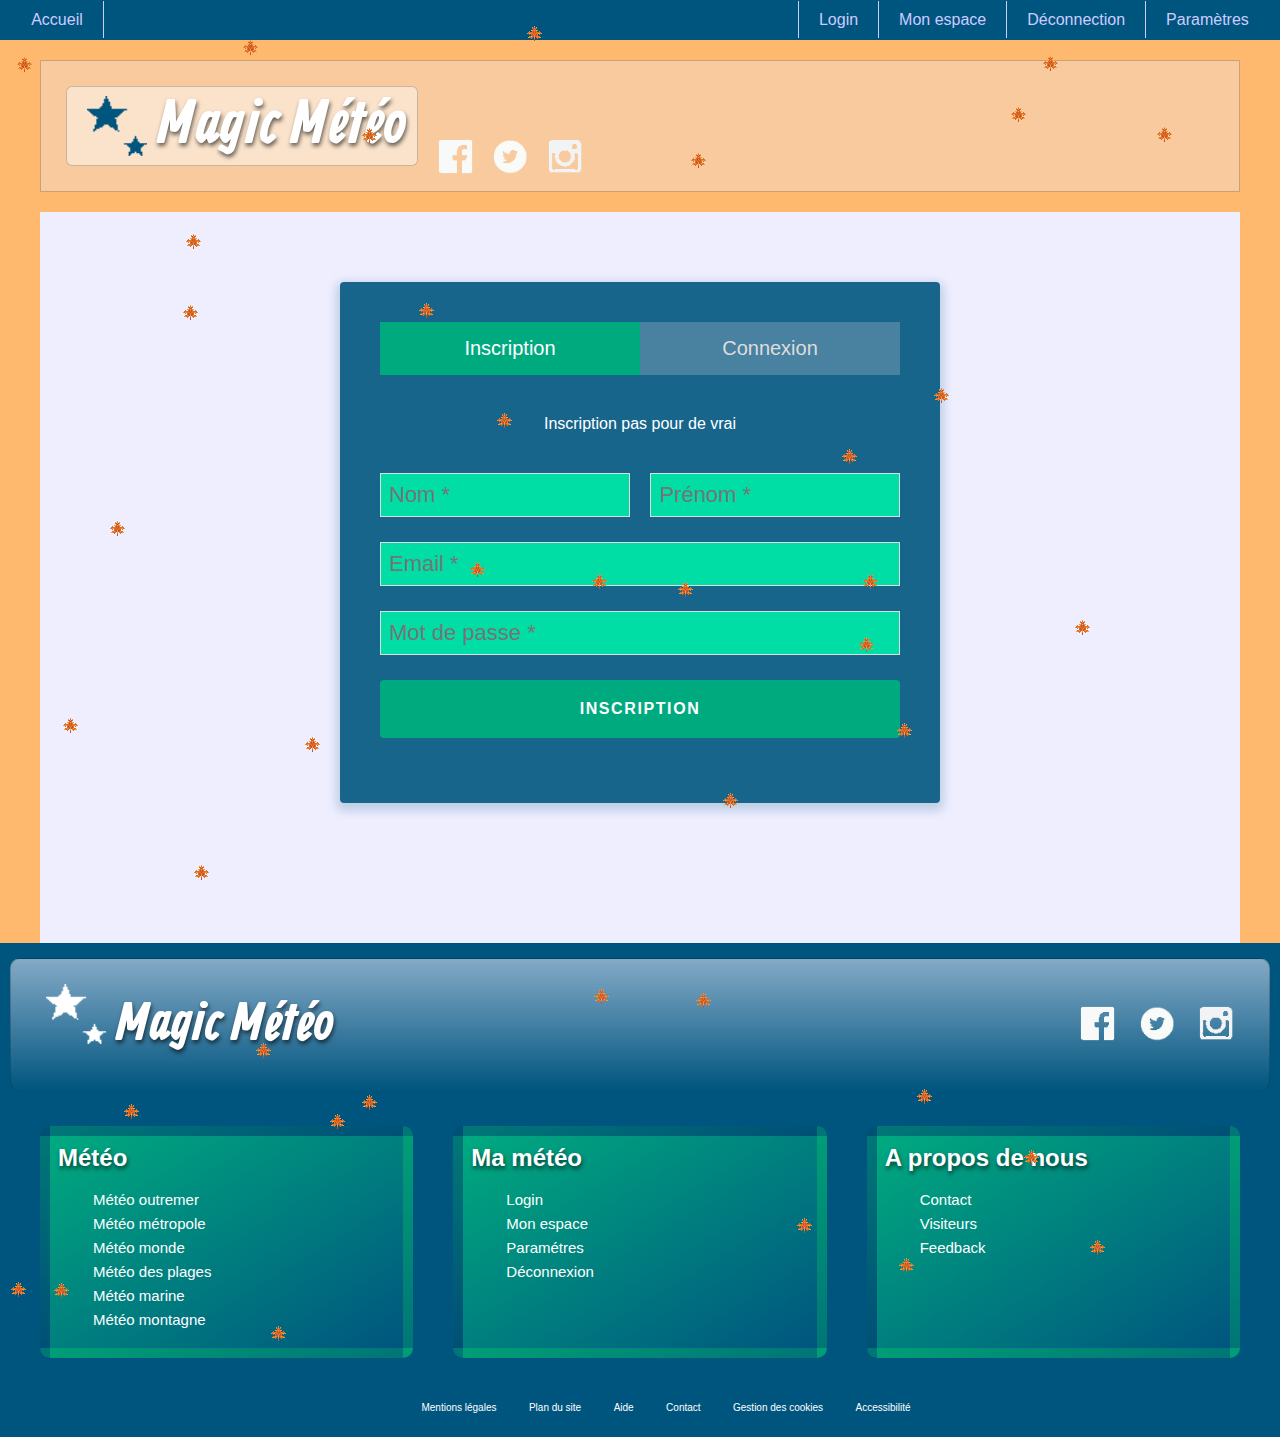
==== commit 64549f37: "peaufinage" ====
--- a/login.html
+++ b/login.html
@@ -4,7 +4,9 @@
         <meta charset="utf-8">
         <link href='css/style.css' rel='stylesheet' type='text/css'>
         <title>Magic Meteo</title>
-        
+        <style>
+            @import url('https://fonts.googleapis.com/css?family=Ranga');
+        </style> 
         
     </head>
     <body>
--- a/css/style.css
+++ b/css/style.css
@@ -71,6 +71,7 @@
   text-decoration: none;
 }
 .topNavbar ul li form {
+  z-index: 5;
   position: absolute;
   top: 3.6em;
   right: 35em;
@@ -133,14 +134,17 @@
 }
 .headerContent .headerTitle h1 {
   margin: 0;
-  font-size: 2.8em;
+  font-size: 4em;
   color: #fff;
   text-shadow: 1px 3px 4px #0009;
+  font-family: "Ranga", cursive !important;
 }
 .headerContent .logosRS {
+  display: flex;
   margin-left: auto;
   position: relative;
   top: 2em;
+  margin: 10px;
 }
 .headerContent .logosRS img {
   width: 35px;
@@ -156,20 +160,79 @@
   padding: 30px 30px 100px 30px;
 }
 
+@media screen and (max-width: 1200px) {
+  .container {
+    width: 95%;
+  }
+
+  .headerContent {
+    width: 95%;
+  }
+}
+@media screen and (max-width: 700px) {
+  .topNavbar {
+    width: 100%;
+  }
+  .topNavbar ul {
+    flex-direction: column;
+    width: 100%;
+    padding: 0;
+    margin: 0;
+  }
+  .topNavbar ul li:first-child {
+    width: 100%;
+    margin: 0;
+  }
+  .topNavbar ul li:first-child a {
+    width: 100%;
+    display: block;
+    margin: 0;
+  }
+  .topNavbar ul li:nth-child(2):hover form {
+    display: none;
+  }
+  .topNavbar ul li a {
+    width: 100%;
+    display: block;
+    margin: 0;
+  }
+  .topNavbar ul li + li > a {
+    border-top: 1px solid;
+  }
+
+  .headerContent {
+    flex-direction: column;
+    padding: 10px;
+    height: 200px;
+  }
+  .headerContent .headerTitle {
+    width: 100%;
+    font-size: 0.8em;
+  }
+  .headerContent .headerTitle img {
+    width: 35px;
+    height: 35px;
+  }
+  .headerContent .logosRS {
+    justify-content: space-around;
+  }
+}
 /*recherche simple - conteneur principal*/
 .simpleSearch {
   display: flex;
-  width: 90%;
+  width: 95%;
   margin: 0 auto 20px auto;
   background-color: #fff;
   padding: 20px;
   border-radius: 8px;
   box-shadow: 2px 2px 10px #0003;
+  position: relative;
 }
 .simpleSearch .simpleSearchForm {
   background-color: #ccf;
   width: 200px;
   padding: 10px;
+  flex-shrink: 0;
 }
 .simpleSearch .simpleSearchForm form input, .simpleSearch .simpleSearchForm form label {
   width: 100%;
@@ -177,10 +240,9 @@
 }
 .simpleSearch .tab_wrapper {
   display: flex;
-  width: 100%;
+  overflow: auto;
 }
 .simpleSearch .tab_wrapper .tab {
-  flex: 1;
   background-color: #eee;
   margin: 0 2px;
   border: 1px solid #ccc;
@@ -226,7 +288,7 @@
   border-radius: 8px;
   box-shadow: 2px 2px 10px #0003;
   padding: 20px;
-  width: 90%;
+  width: 95%;
   margin: 0 auto;
 }
 .simpleSearchDetails .detailsHeader {
@@ -239,6 +301,7 @@
 }
 .simpleSearchDetails .detailsWrapper {
   display: flex;
+  overflow: auto;
 }
 .simpleSearchDetails .detailsWrapper .dayPart {
   background-color: #00557f;
@@ -312,6 +375,14 @@
   border-bottom: 1px solid #000b;
 }
 
+@media all and (max-width: 700px) {
+  .simpleSearchDetails .detailsWrapper .dayPart .icone img {
+    width: 50px;
+  }
+  .simpleSearchDetails .detailsWrapper .active .icone img {
+    width: 65px;
+  }
+}
 /*Recherche Simple*/
 .tab {
   border: 1px solid #bc7d00;
@@ -322,7 +393,7 @@
 .searchMapCont {
   display: flex;
   margin: 40px auto;
-  width: 90%;
+  width: 95%;
   justify-content: space-between;
   background-color: #fff;
   border-radius: 8px;
@@ -332,22 +403,22 @@
 
 /*formulaire d'options recherche sur carte*/
 .searchMap {
-  overflow: hidden;
+  overflow: auto;
   width: 500px;
   height: 500px;
   position: relative;
   background-color: #cdf;
 }
 .searchMap img {
-  width: 100%;
-  height: 100%;
+  width: 500px;
+  height: 500px;
   position: absolute;
 }
 .searchMap .dataGridCont {
   position: absolute;
-  width: 100%;
-  height: 100%;
-  display: Grid;
+  width: 500px;
+  height: 500px;
+  display: grid;
   grid-template-columns: 1fr 1fr 1fr 1fr;
   grid-template-rows: 1fr 1fr 1fr 1fr;
 }
@@ -467,8 +538,12 @@
   grid-template-columns: 3fr 1fr;
   grid-template-rows: 200px 200px;
   grid-gap: 20px;
-  width: 90%;
+  width: 95%;
   margin: 0 auto;
+}
+.actuContainer h4, .actuContainer h3 {
+  text-align: center;
+  text-decoration: underline;
 }
 .actuContainer .actu {
   position: relative;
@@ -478,7 +553,7 @@
   padding: 8px;
 }
 .actuContainer .actuBig {
-  grid-column: 1/4;
+  grid-column: 1/2;
   grid-row: 1/3;
   padding: 15px;
   display: flex;
@@ -501,7 +576,7 @@
   text-align: justify;
 }
 .actuContainer .actuSmall {
-  grid-column: 4/5;
+  grid-column: 2/3;
 }
 .actuContainer .actuSmall .actuImg {
   height: 100px;
@@ -512,6 +587,78 @@
   position: relative;
 }
 
+@media all and (max-width: 1200px) {
+  .actuContainer {
+    grid-template-columns: 3fr 1fr;
+    width: 95%;
+  }
+  .actuContainer .actuBig {
+    grid-column: 1/2;
+    position: relative;
+  }
+  .actuContainer .actuBig .actuImg {
+    width: 450px;
+    overflow: hidden;
+    border-radius: 5px;
+  }
+  .actuContainer .actuBig .actuImg img {
+    position: relative;
+    height: 100%;
+    right: calc(100% / 2 - 225px);
+  }
+  .actuContainer .actuBig .articleExtrait {
+    position: relative;
+    flex: 1;
+    padding: 20px;
+    text-align: justify;
+  }
+  .actuContainer .actuSmall {
+    grid-column: 2/3;
+  }
+  .actuContainer .actuSmall .actuImg {
+    height: 80px;
+    width: 150px;
+    overflow: hidden;
+  }
+  .actuContainer .actuSmall .actuImg img {
+    position: relative;
+  }
+}
+@media all and (max-width: 1000px) {
+  .actuContainer {
+    display: block;
+  }
+  .actuContainer .actuBig {
+    display: block;
+  }
+  .actuContainer .actuBig .actuImg {
+    display: block;
+    width: 100%;
+    margin: 0;
+  }
+  .actuContainer .actuBig .articleExtrait {
+    display: block;
+    text-align: justify;
+    position: absolute;
+    bottom: 15px;
+    background-color: #fff8;
+    padding: 10px 40px;
+  }
+  .actuContainer .actuSmall {
+    position: relative;
+    display: inline-block;
+    margin: 20px 0;
+  }
+  .actuContainer .actuSmall .actuImg {
+    height: 200px;
+    width: 200px;
+    overflow: hidden;
+  }
+  .actuContainer .actuSmall .actuImg img {
+    position: relative;
+    height: 200px;
+  }
+}
 /*Login page*/
 .loginContentPage {
   /*Design boutons*/
@@ -696,6 +843,7 @@
   justify-content: flex-start;
   margin: 5px auto;
   border: 1px solid #0003;
+  border-radius: 10px;
   border-bottom: none;
   padding: 25px;
   background-image: linear-gradient(#eef5, #00557f);
@@ -703,7 +851,6 @@
 }
 footer .footerHead a .footerLogo {
   display: flex;
-  margin-left: 10px;
   text-decoration: none;
   cursor: pointer;
 }
@@ -713,8 +860,9 @@
   margin: 0 10px;
 }
 footer .footerHead a .footerLogo h3 {
+  font-family: "Ranga", cursive !important;
   margin: 0;
-  font-size: 2em;
+  font-size: 3.5em;
   text-shadow: 1px 3px 4px #0009;
   color: #ffffff;
 }
@@ -732,9 +880,10 @@
   padding: 10px 10px 0 10px;
 }
 footer .footerContent .footer {
-  border: 1px solid;
-  border-radius: 5px;
-  box-shadow: 0 3px 5px #0009;
+  border: 10px solid #0001;
+  border-radius: 10px;
+  box-shadow: 5px 5px 0 0 2px #0009;
+  background-image: linear-gradient(to bottom right, #00aa7f, #00557f);
   margin: 20px;
   flex: 30%;
 }
@@ -748,10 +897,14 @@
   padding: 3px;
 }
 footer .footerContent .footer ul li a {
+  font-size: 15px;
   color: inherit;
   text-decoration: none;
   cursor: pointer;
 }
+footer .footerContent .footer ul li a:hover {
+  color: #004433;
+}
 @media (max-width: 600px) {
   footer .footerContent {
     flex-direction: column;
@@ -760,19 +913,23 @@
 footer .footerFooter {
   display: flex;
   justify-content: center;
+  margin: auto;
 }
 footer .footerFooter ul li {
   list-style: none;
   display: inline-block;
-  font-size: 14px;
-  margin: 20px;
+  margin-left: 12px;
 }
 footer .footerFooter ul li a {
+  font-size: 10px;
   color: inherit;
   text-decoration: none;
   display: block;
   padding: 8px;
   cursor: pointer;
 }
+footer .footerFooter ul li a:hover {
+  text-decoration: underline;
+}
 
 /*# sourceMappingURL=style.css.map */
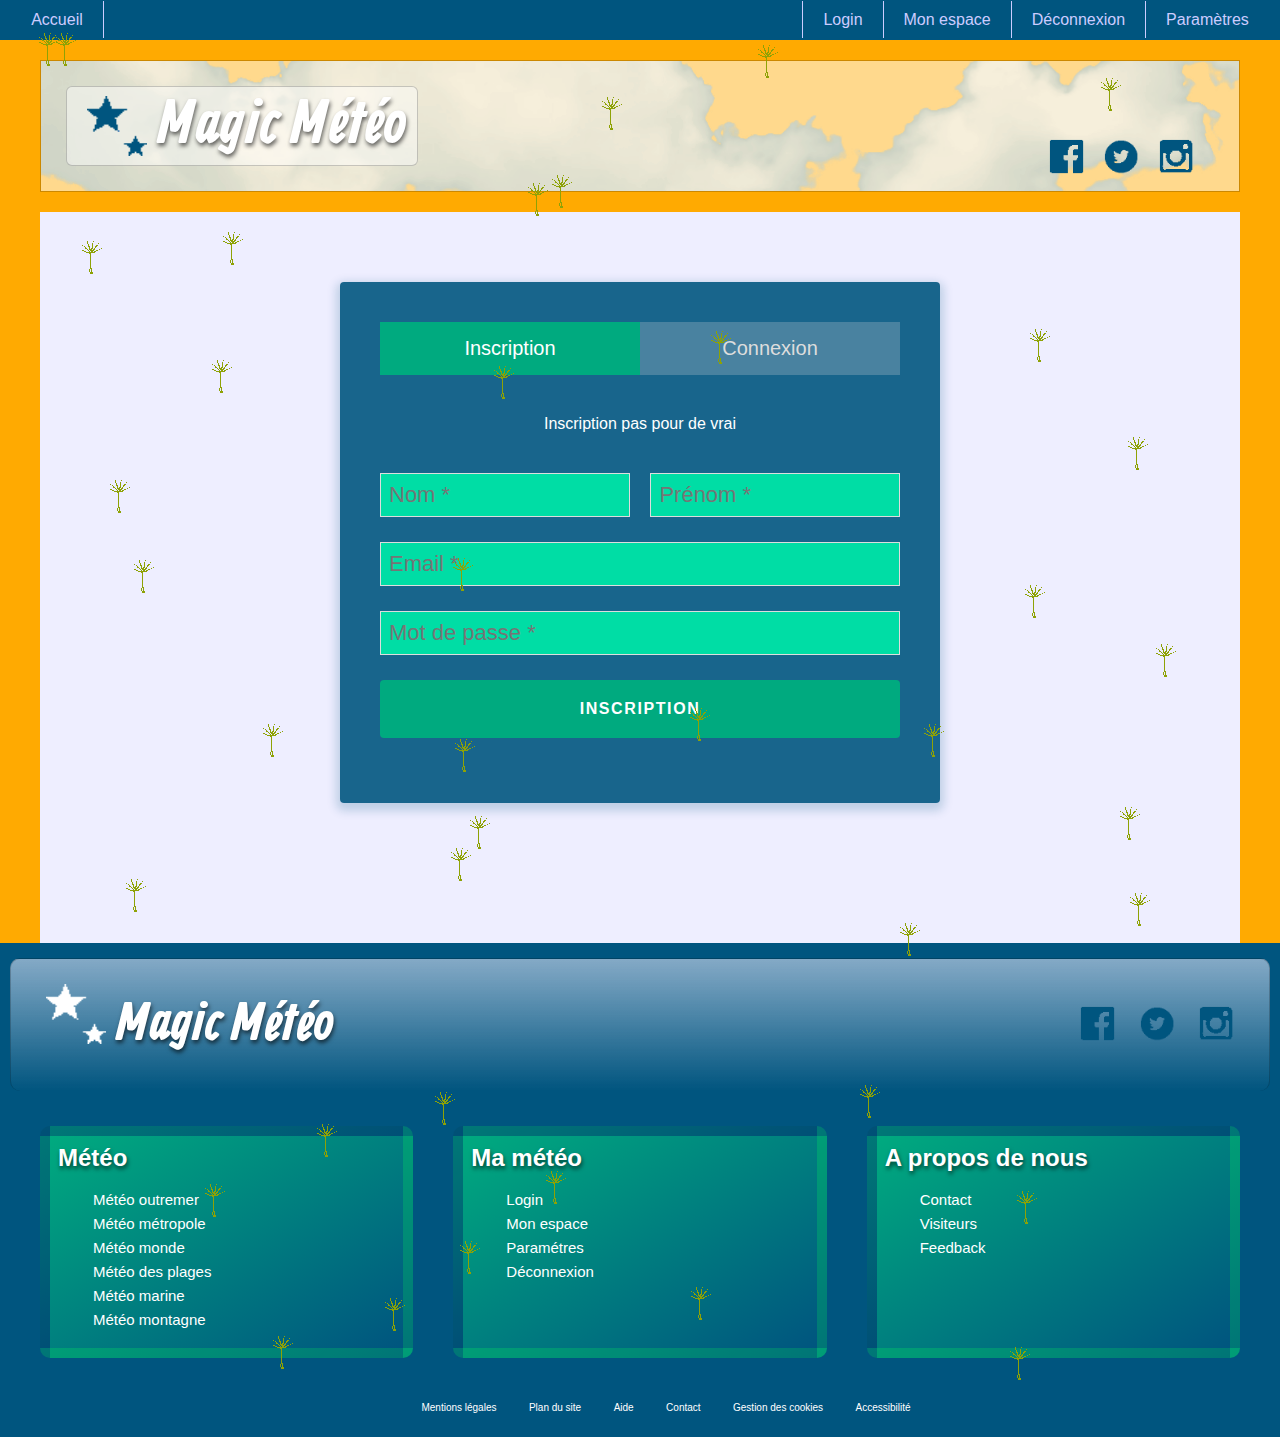
==== commit 6beb97e7: "finit fonction background saison + image header" ====
--- a/login.html
+++ b/login.html
@@ -16,6 +16,7 @@
                     <li><a href="index.html">Accueil</a></li>
                     <li><a href="login.html">Login</a>
                         <form class="loginForm" method="post" action="">
+                            <span><a href="login.html">&#62; Nouvel Utilisateur</a></span>
                             <label for="user">Utilisateur</label>
                             <input id="user" type="text" name="user" placeholder="Votre identifiant">
                             <label for="password">Mot de passe</label>
@@ -24,16 +25,16 @@
                         </form>
                     </li>
                     <li><a href="user.html">Mon espace</a></li>
-                    <li><a href="index.html">Déconnection</a></li>
+                    <li><a href="index.html">Déconnexion</a></li>
                     <li><a href="#">Paramètres</a></li>
                 </ul>
             </nav>
-            <div class="headerContent">
+            <div class="headerContent"><img class="headerBG" src="img/headerBG.png">
                 <a href="index.html"><div class="headerTitle"><img src="img/picto_etoiles.png"><h1>Magic Météo</h1></div></a>
                 <div class="logosRS">
-                    <a href="https://facebook.com" target="_blank"><img src="img/logoFB.png"></a>
-                    <a href="https://twitter.com" target="_blank"><img src="img/logoTwitter.png"></a>
-                    <a href="https://www.instagram.com" target="_blank"><img src="img/logoInsta.png"></a>
+                    <a href="https://facebook.com" target="_blank" title="Facebook"><img src="img/logoFB.png"></a>
+                    <a href="https://twitter.com" target="_blank" title="Twitter"><img src="img/logoTwitter.png"></a>
+                    <a href="https://www.instagram.com" target="_blank" title="Instagram"><img src="img/logoInsta.png"></a>
                 </div>
             </div>
         </header>
--- a/css/style.css
+++ b/css/style.css
@@ -110,13 +110,19 @@
   width: 1200px;
   display: flex;
   align-items: center;
-  justify-content: flex-start;
+  justify-content: space-between;
   margin: 20px auto;
   border: 1px solid #0003;
   padding: 25px;
-  background-image: url("img/headerBG.png");
-  background-size: cover;
-  background-color: #eef5;
+  position: relative;
+  overflow: hidden;
+}
+.headerContent .headerBG {
+  position: absolute;
+  bottom: -20px;
+  left: 0;
+  width: 100%;
+  z-index: -1;
 }
 .headerContent .headerTitle {
   display: flex;
@@ -202,8 +208,8 @@
 
   .headerContent {
     flex-direction: column;
-    padding: 10px;
-    height: 200px;
+    padding: 5px;
+    height: 150px;
   }
   .headerContent .headerTitle {
     width: 100%;
@@ -215,6 +221,8 @@
   }
   .headerContent .logosRS {
     justify-content: space-around;
+    margin: 0;
+    top: 0;
   }
 }
 /*recherche simple - conteneur principal*/
@@ -598,13 +606,9 @@
   }
   .actuContainer .actuBig .actuImg {
     width: 450px;
-    overflow: hidden;
-    border-radius: 5px;
   }
   .actuContainer .actuBig .actuImg img {
-    position: relative;
-    height: 100%;
-    right: calc(100% / 2 - 225px);
+    left: -225px;
   }
   .actuContainer .actuBig .articleExtrait {
     position: relative;
@@ -646,17 +650,80 @@
   }
   .actuContainer .actuSmall {
     position: relative;
-    display: inline-block;
+    display: block;
     margin: 20px 0;
+    height: 200px;
   }
   .actuContainer .actuSmall .actuImg {
-    height: 200px;
-    width: 200px;
+    width: 100%;
     overflow: hidden;
   }
-  .actuContainer .actuSmall .actuImg img {
-    position: relative;
-    height: 200px;
+}
+/*user page*/
+.bookmarks {
+  display: flex;
+  width: 100%;
+  background-color: #00557f;
+  color: #ccf;
+  font-weight: bold;
+  margin-bottom: 30px;
+}
+.bookmarks .bookmarksTitle {
+  flex: 20%;
+  padding: 16px;
+  font-size: 18px;
+  color: #32324c;
+  background-color: #0099e5;
+}
+.bookmarks ul {
+  list-style-type: none;
+  padding: 0;
+  display: flex;
+  margin: 0;
+  align-items: center;
+  width: 100%;
+}
+.bookmarks ul li {
+  flex: 2;
+}
+.bookmarks ul li a {
+  padding: 18px;
+  width: 100%;
+  display: block;
+  border-left: 1px solid #ccf;
+  color: #ccf;
+}
+.bookmarks ul li a:hover {
+  background-color: #0099e5;
+  color: #32324c;
+}
+
+@media all and (max-width: 1000px) {
+  .bookmarksTitle {
+    display: none;
+  }
+}
+@media all and (max-width: 600px) {
+  .bookmarks {
+    flex-direction: column;
+  }
+  .bookmarks ul {
+    flex-direction: column;
+    width: 100%;
+  }
+  .bookmarks ul li {
+    width: 100%;
+  }
+  .bookmarks ul li a {
+    padding: 18px;
+    width: 100%;
+    display: block;
+    border-top: 1px solid #ccf;
+    color: #ccf;
+  }
+  .bookmarks ul li a:hover {
+    background-color: #0099e5;
+    color: #32324c;
   }
 }
 /*Login page*/
